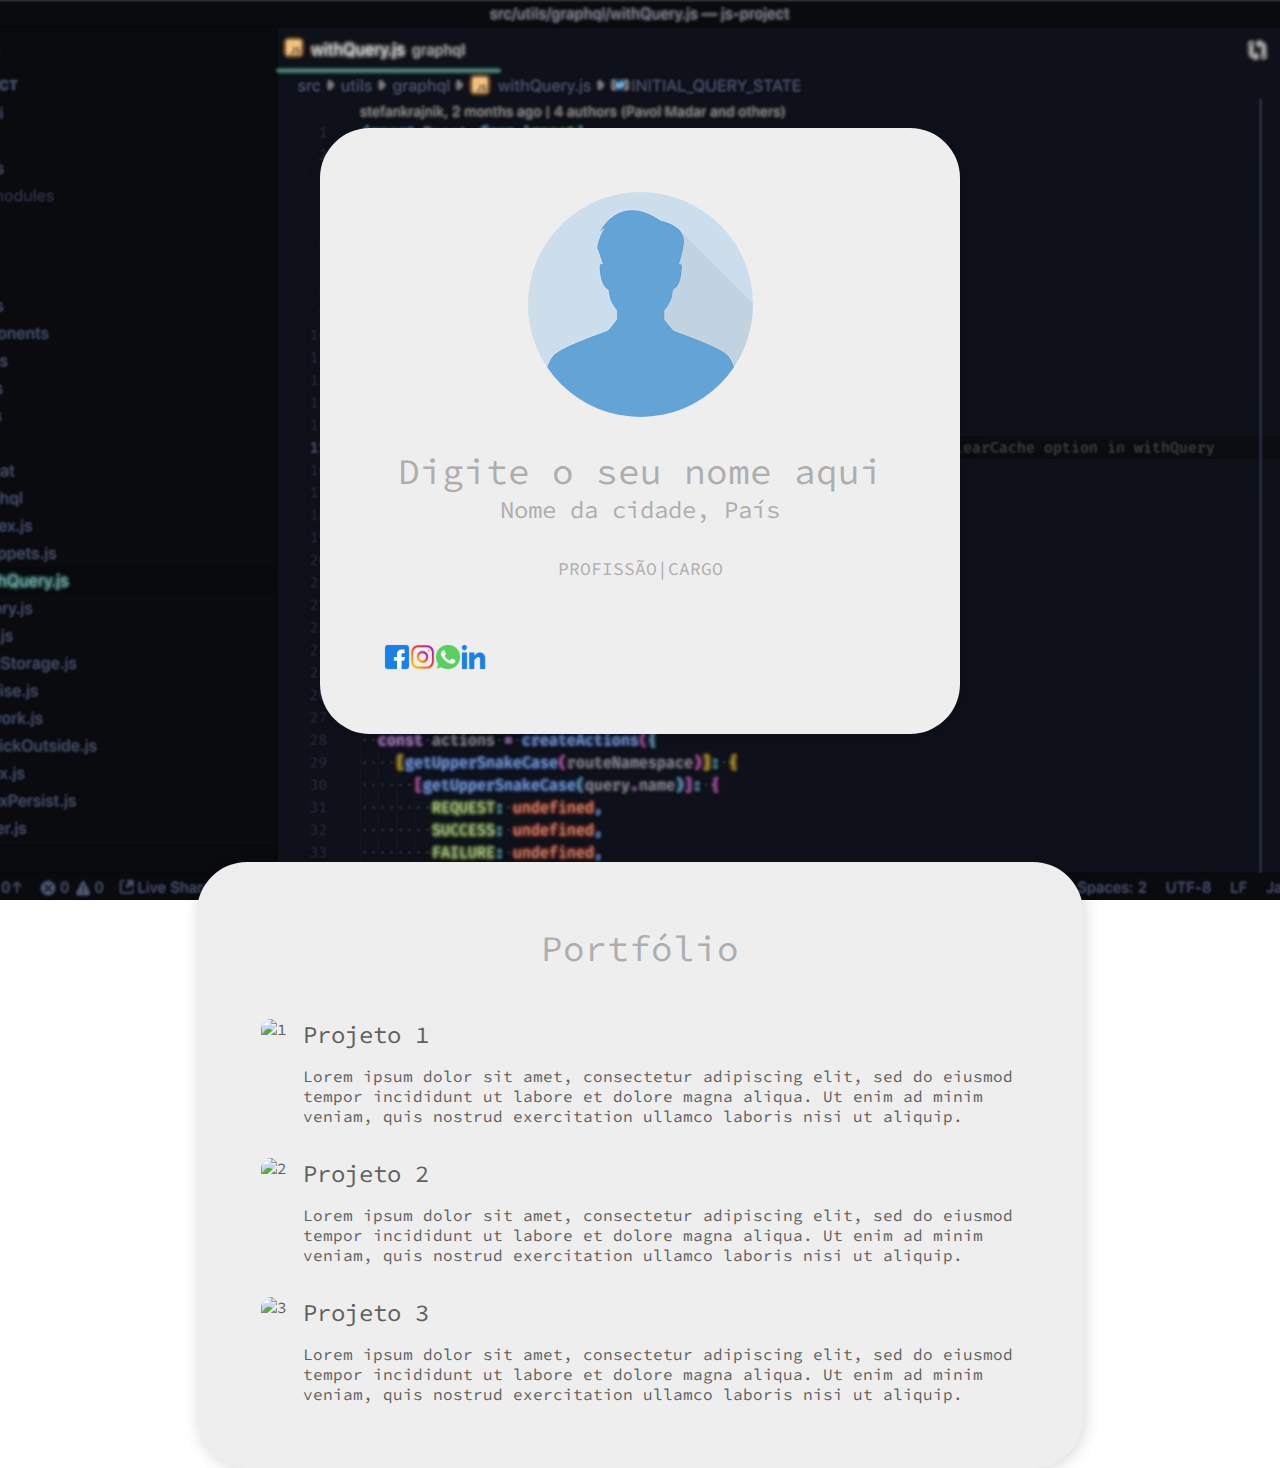
==== Portfólio-Básico/index.html @ c528fadd "Adicionei o primeiro "site" do repositório" ====
<!DOCTYPE html>
<html lang="en">
  <head>
    <meta charset="UTF-8" />
    <meta name="viewport" content="width=device-width, initial-scale=1.0" />
    <title>Portfólio Pessoal</title>
    <link
      href="https://fonts.googleapis.com/css2?family=Source+Code+Pro&display=swap"
      rel="stylesheet"
    />
    <link rel="stylesheet" href="css/style.css" />
  </head>
  <body>
    <div class="profile box">
      <img class="profile-pic" src="img/profile.jpg" alt="Profile" />
      <h1 class="title">Digite o seu nome aqui</h1>
      <span>Nome da cidade, País</span>
      <p>PROFISSÃO|CARGO</p> <!--ETHICAL HACKER-->
      <ul class="redes-sociais">
        <li>
          <a href="#"><img src="img/facebook.png" alt="Facebook" /></a>
        </li>
        <li>
          <a href="#"><img src="img/instagram.png" alt="Instagram" /></a>
        </li>
        <li>
          <a href="#"><img src="img/whatsapp.png" alt="WhatsApp" /></a>
        </li>
        <li>
          <a href="#"><img src="img/linkedin.png" alt="LinkedIn" /></a>
        </li>
      </ul>
    </div>
    <div class="portfolio box">
      <h1 class="title">Portfólio</h1>
      <ul>
        <li>
          <img src="img/#" alt="1" />
          <div>
            <h2>Projeto 1</h2>
            <p>
              Lorem ipsum dolor sit amet, consectetur adipiscing elit, sed do
              eiusmod tempor incididunt ut labore et dolore magna aliqua. Ut
              enim ad minim veniam, quis nostrud exercitation ullamco laboris
              nisi ut aliquip.
            </p>
          </div>
        </li>
        <li>
          <img src="img/#" alt="2" />
          <div>
            <h2>Projeto 2</h2>
            <p>
              Lorem ipsum dolor sit amet, consectetur adipiscing elit, sed do
              eiusmod tempor incididunt ut labore et dolore magna aliqua. Ut
              enim ad minim veniam, quis nostrud exercitation ullamco laboris
              nisi ut aliquip.
            </p>
          </div>
        </li>
        <li>
          <img src="img/#" alt="3" />
          <div>
            <h2>Projeto 3</h2>
            <p>
              Lorem ipsum dolor sit amet, consectetur adipiscing elit, sed do
              eiusmod tempor incididunt ut labore et dolore magna aliqua. Ut
              enim ad minim veniam, quis nostrud exercitation ullamco laboris
              nisi ut aliquip.
            </p>
          </div>
        </li>
      </ul>
    </div>
  </body>
</html>
---- Portfólio-Básico/css/style.css ----
* {
  margin: 0;
  padding: 0;
}

img {
  display: block;
  max-width: 100%;
}

li {
  list-style: none;
}

body {
  font-family: "Source Code Pro", monospace;
  background: url("../img/bg.jpg") no-repeat top center;
  background-attachment: fixed;
  background-size: cover;
  display: grid;
  align-items: center;
  justify-items: center;
  height: 100vh;
  color: #aeaeae;
}

.title {
  font-size: 36px;
  font-weight: normal;
}

.box {
  background: #eee;
  padding: 4rem;
  box-shadow: 2px 2px 16px rgba(0, 0, 0, 0.16);
  border-radius: 50px;
  text-align: center;
  margin-top: 8rem;
}

.profile-pic {
  border-radius: 50%;
  margin: 0 auto 2rem auto;
}

.profile span {
  font-size: 24px;
}

.profile p {
  font-size: 18px;
  margin-top: 2rem;
  margin-bottom: 4rem;
}

.redes-sociais {
  display: flex;
  justify-content: center;
  max-width: 20%;
}


.portfolio {
  max-width: 886px;
  box-sizing: border-box;
}

.portfolio ul {
  margin-top: 3rem;
}

.portfolio li {
  display: grid;
  grid-template-columns: auto 1fr;
  text-align: left;
  gap: 1rem;
  color: #606060;
}

.portfolio li + li {
  margin-top: 2rem;
}

.portfolio img {
  border-radius: 10px;
}

.portfolio h2 {
  font-weight: normal;
  margin-bottom: 1rem;
}
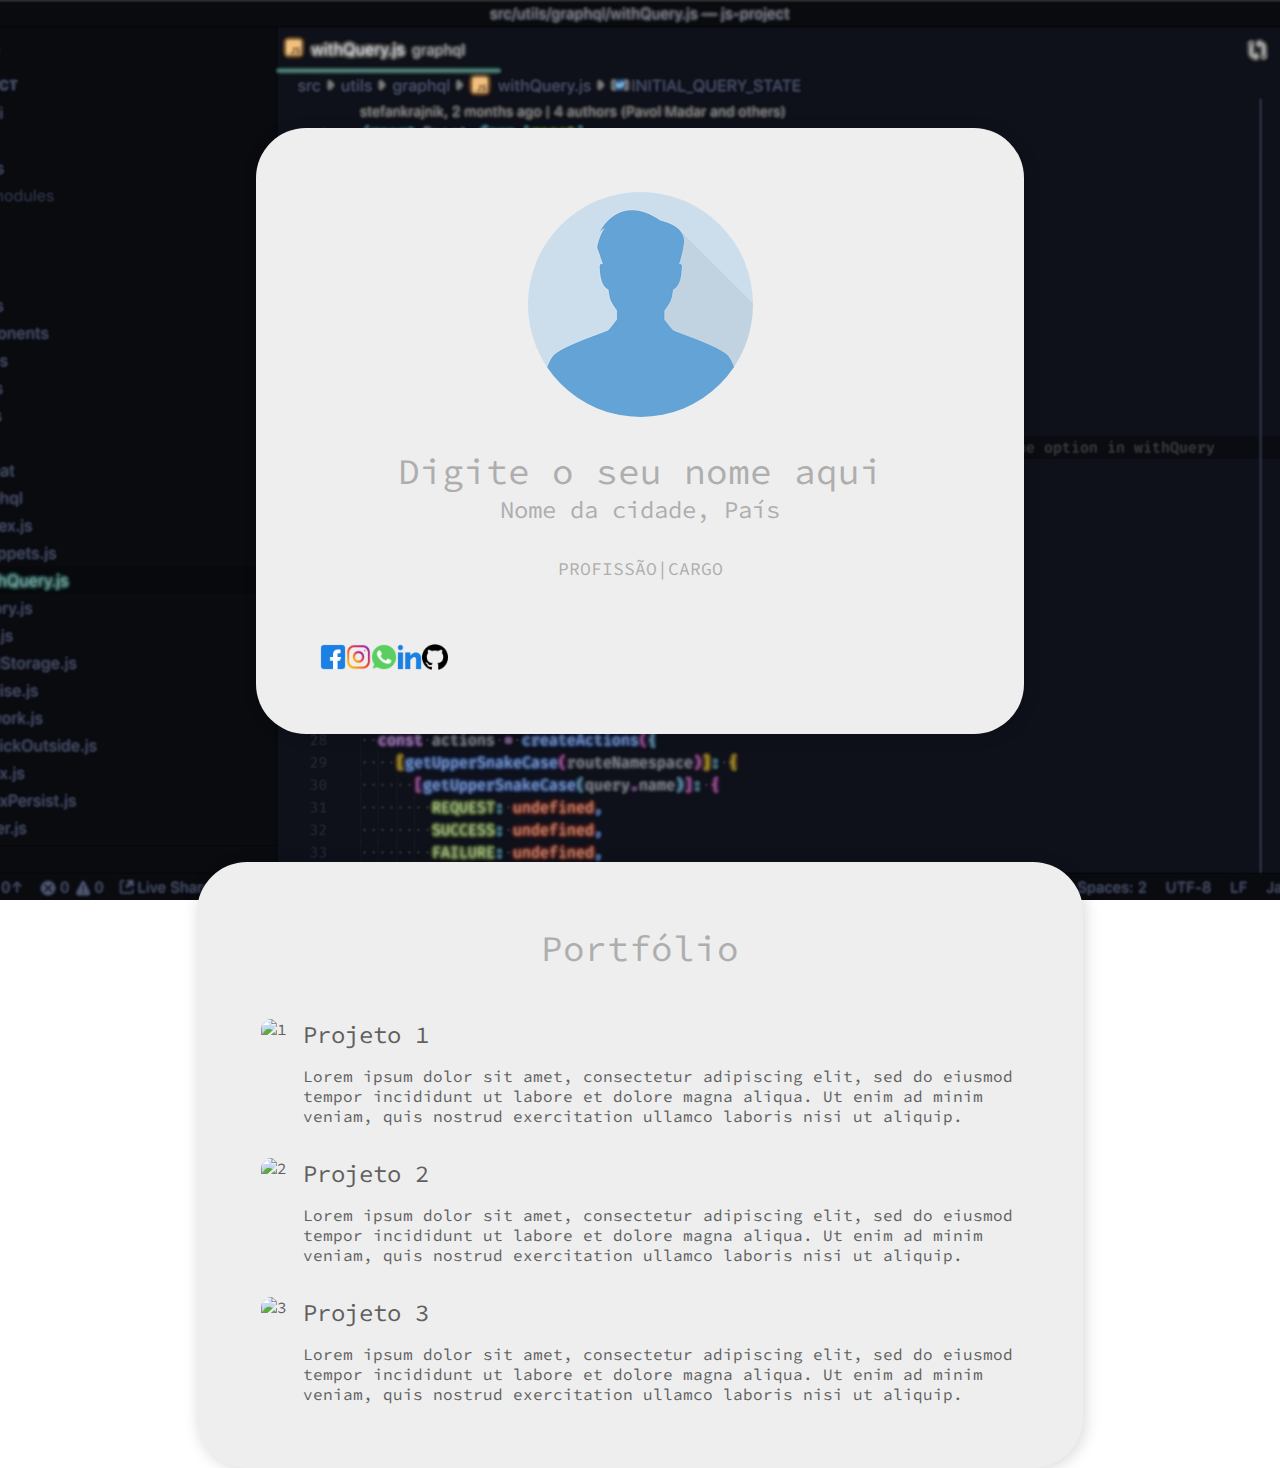
==== commit 5212ef81: "Adicionei o Github como contato" ====
--- a/Portfólio-Básico/index.html
+++ b/Portfólio-Básico/index.html
@@ -1,76 +1,81 @@
 <!DOCTYPE html>
-<html lang="en">
-  <head>
-    <meta charset="UTF-8" />
-    <meta name="viewport" content="width=device-width, initial-scale=1.0" />
-    <title>Portfólio Pessoal</title>
-    <link
-      href="https://fonts.googleapis.com/css2?family=Source+Code+Pro&display=swap"
-      rel="stylesheet"
-    />
-    <link rel="stylesheet" href="css/style.css" />
-  </head>
-  <body>
-    <div class="profile box">
-      <img class="profile-pic" src="img/profile.jpg" alt="Profile" />
-      <h1 class="title">Digite o seu nome aqui</h1>
-      <span>Nome da cidade, País</span>
-      <p>PROFISSÃO|CARGO</p> <!--ETHICAL HACKER-->
-      <ul class="redes-sociais">
-        <li>
-          <a href="#"><img src="img/facebook.png" alt="Facebook" /></a>
-        </li>
-        <li>
-          <a href="#"><img src="img/instagram.png" alt="Instagram" /></a>
-        </li>
-        <li>
-          <a href="#"><img src="img/whatsapp.png" alt="WhatsApp" /></a>
-        </li>
-        <li>
-          <a href="#"><img src="img/linkedin.png" alt="LinkedIn" /></a>
-        </li>
-      </ul>
-    </div>
-    <div class="portfolio box">
-      <h1 class="title">Portfólio</h1>
-      <ul>
-        <li>
-          <img src="img/#" alt="1" />
-          <div>
-            <h2>Projeto 1</h2>
-            <p>
-              Lorem ipsum dolor sit amet, consectetur adipiscing elit, sed do
-              eiusmod tempor incididunt ut labore et dolore magna aliqua. Ut
-              enim ad minim veniam, quis nostrud exercitation ullamco laboris
-              nisi ut aliquip.
-            </p>
-          </div>
-        </li>
-        <li>
-          <img src="img/#" alt="2" />
-          <div>
-            <h2>Projeto 2</h2>
-            <p>
-              Lorem ipsum dolor sit amet, consectetur adipiscing elit, sed do
-              eiusmod tempor incididunt ut labore et dolore magna aliqua. Ut
-              enim ad minim veniam, quis nostrud exercitation ullamco laboris
-              nisi ut aliquip.
-            </p>
-          </div>
-        </li>
-        <li>
-          <img src="img/#" alt="3" />
-          <div>
-            <h2>Projeto 3</h2>
-            <p>
-              Lorem ipsum dolor sit amet, consectetur adipiscing elit, sed do
-              eiusmod tempor incididunt ut labore et dolore magna aliqua. Ut
-              enim ad minim veniam, quis nostrud exercitation ullamco laboris
-              nisi ut aliquip.
-            </p>
-          </div>
-        </li>
-      </ul>
-    </div>
-  </body>
+<html lang="pt-br">
+
+    <head>
+        <meta charset="UTF-8" />
+        <meta name="viewport" content="width=device-width, initial-scale=1.0" />
+        <title>Portfólio Pessoal</title>
+        <link
+          href="https://fonts.googleapis.com/css2?family=Source+Code+Pro&display=swap"
+          rel="stylesheet"
+        />
+        <link rel="stylesheet" href="css/style.css" />
+    </head>
+
+    <body>
+      <div class="profile box">
+        <img class="profile-pic" src="img/profile.jpg" alt="Profile" />
+        <h1 class="title">Digite o seu nome aqui</h1>
+        <span>Nome da cidade, País</span>
+        <p>PROFISSÃO|CARGO</p>
+        <ul class="redes-sociais">
+          <li>
+            <a href="#"><img src="img/facebook.png" alt="Facebook" /></a>
+          </li>
+          <li>
+            <a href="#"><img src="img/instagram.png" alt="Instagram" /></a>
+          </li>
+          <li>
+            <a href="#"><img src="img/whatsapp.png" alt="WhatsApp" /></a>
+          </li>
+          <li>
+            <a href="#"><img src="img/linkedin.png" alt="LinkedIn" /></a>
+          </li>
+          <li>
+            <a href="#"><img src="img/github.png" alt="Github" /></a>
+          </li>
+        </ul>
+      </div>
+      <div class="portfolio box">
+        <h1 class="title">Portfólio</h1>
+        <ul>
+          <li>
+            <img src="img/#" alt="1" />
+            <div>
+              <h2>Projeto 1</h2>
+              <p>
+                Lorem ipsum dolor sit amet, consectetur adipiscing elit, sed do
+                eiusmod tempor incididunt ut labore et dolore magna aliqua. Ut
+                enim ad minim veniam, quis nostrud exercitation ullamco laboris
+                nisi ut aliquip.
+              </p>
+            </div>
+          </li>
+          <li>
+            <img src="img/#" alt="2" />
+            <div>
+              <h2>Projeto 2</h2>
+              <p>
+                Lorem ipsum dolor sit amet, consectetur adipiscing elit, sed do
+                eiusmod tempor incididunt ut labore et dolore magna aliqua. Ut
+                enim ad minim veniam, quis nostrud exercitation ullamco laboris
+                nisi ut aliquip.
+              </p>
+            </div>
+          </li>
+          <li>
+            <img src="img/#" alt="3" />
+            <div>
+              <h2>Projeto 3</h2>
+              <p>
+                Lorem ipsum dolor sit amet, consectetur adipiscing elit, sed do
+                eiusmod tempor incididunt ut labore et dolore magna aliqua. Ut
+                enim ad minim veniam, quis nostrud exercitation ullamco laboris
+                nisi ut aliquip.
+              </p>
+            </div>
+          </li>
+        </ul>
+      </div>
+    </body>
 </html>
